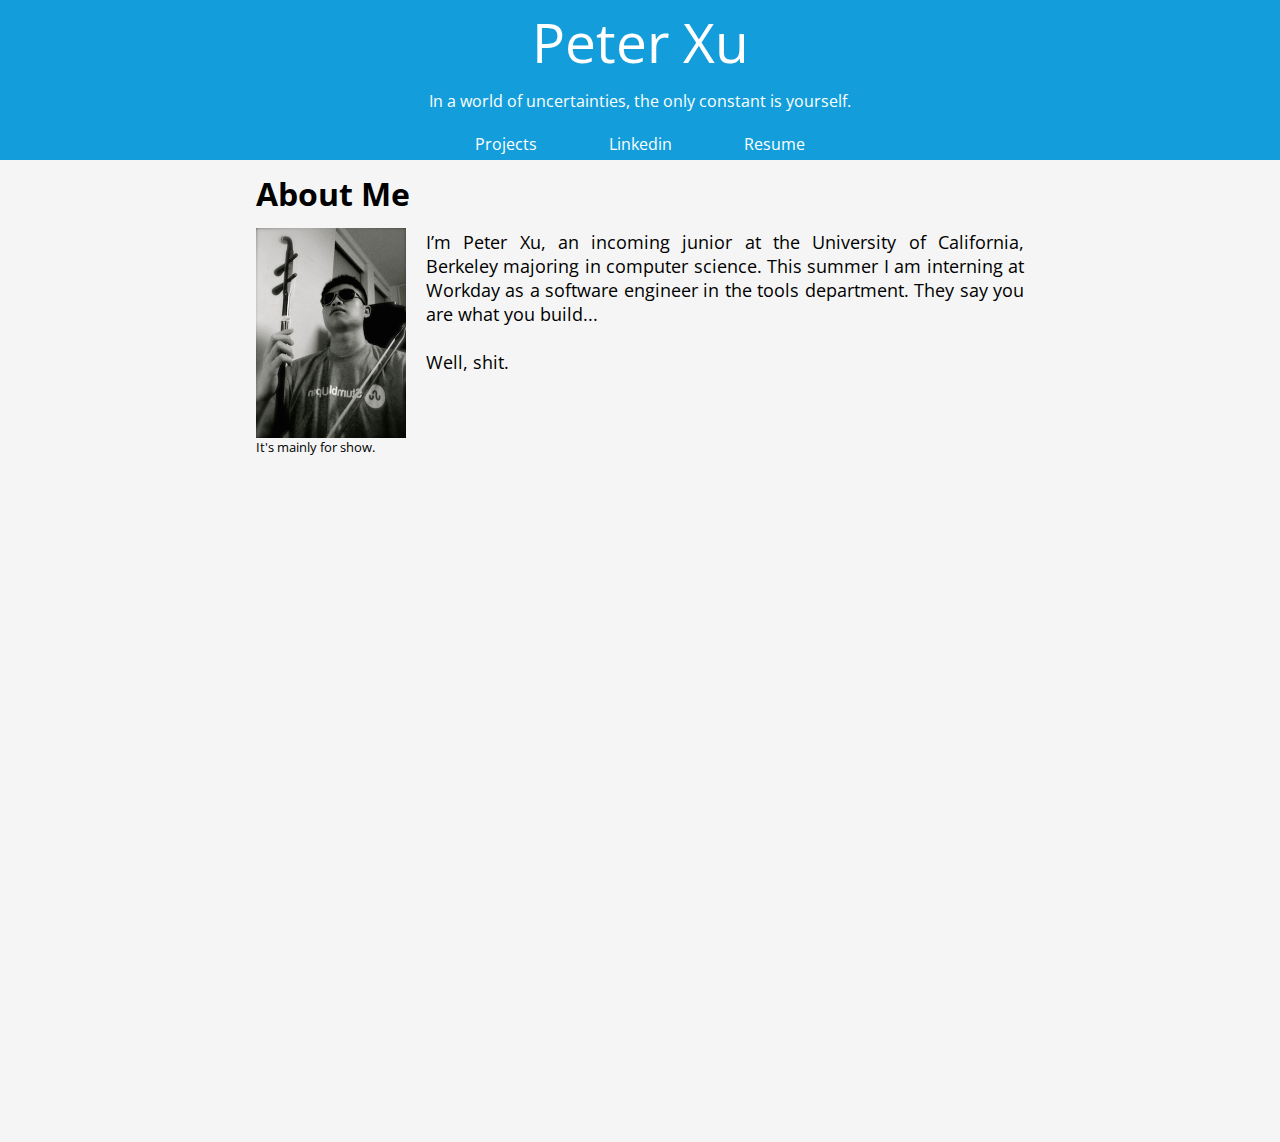
==== index.html @ 25cdc6d2 "Updated home page" ====
<html>
	<head>
		<meta http-equiv="Content-Type" content="text/html;charset=utf-8">
		<link href="template.css" type="text/css" rel="stylesheet">
		<link href='http://fonts.googleapis.com/css?family=Open+Sans:300' rel='stylesheet' type='text/css'>
		<title> Peter Xu </title>
	</head>

	<body>
		<div id="main_body">
			<div id="top_bar">
				<p id="Name"> 
					<a href="index.html" id="Name1"> Peter Xu </a>
				</p>
				<p id="quote"> "The more I change, the less I stay the same." </p>
					<ul id="nav_bar">
						<a href = "projects.html"> <li>  Projects  </li> </a>
						<a href = "https://linkedin.com/in/peterxu30" target="_blank"> <li> Linkedin </li> </a>
						<a href = "resume.html"> <li>  Resume </li> </a>
						<!-- <a href="blog.html"> <li> Blog </li> </a> -->
					</ul>
			</div>
			<div id="page_content">
				<h1 class="page_header"> About Me </h1>
				<figure id="prof_img_block">
					<img id="prof_img" src="img/musician_xu_small.jpg">
					<figcaption> It's mainly for show. </figcaption>
				</figure>
				<p class="content" id="intro"> 
					I’m Peter Xu, an incoming junior at the University of California, Berkeley majoring in computer science. This summer I am interning at Workday as a software engineer in the tools department. They say you are what you build...
					<br>
					<br>
					Well, shit.
				</p>
			</div>
		</div>
		<script src="js/QuoteChange.js"></script>
		<script>
		  (function(i,s,o,g,r,a,m){i['GoogleAnalyticsObject']=r;i[r]=i[r]||function(){
		  (i[r].q=i[r].q||[]).push(arguments)},i[r].l=1*new Date();a=s.createElement(o),
		  m=s.getElementsByTagName(o)[0];a.async=1;a.src=g;m.parentNode.insertBefore(a,m)
		  })(window,document,'script','//www.google-analytics.com/analytics.js','ga');

		  ga('create', 'UA-58961771-1', 'auto');
		  ga('send', 'pageview');

		</script>
	</body>
</html>
---- template.css ----
body {
	padding: 0;
	margin: 0;
	font-family: 'Open Sans', Arial;
	background-color: whitesmoke;
}

a {
	text-decoration: none;
}

#main_body {
	/*width: 1000px;*/
	margin-left: auto;
	margin-right: auto;
	/*height: 1000px;*/
}

/* HEADER SECTION */

#top_bar {
	background-color: rgba(19, 158, 219, 6); /* #139EDB; rgba(19, 158, 219, 7)*/ 
	color: white;
	height: 150px;
	font-family: 'Open Sans', Arial;
	text-align: center;

}

#top_bar a {
	color: white;
}


#Name { /* Peter Xu */
	font-family: 'Open Sans', Arial;
	font-size: 343.75%; /*55px;*/
	padding-top: 0.3%;
	margin-bottom: -5px;
}

#quote {
	/*color: #CCCCCC;*/
}

ul#nav_bar {
	background-color: #139EDB;
	padding: 0%;
	/*height: 30px;*/
}

#nav_bar li {
	/*position: relative;*/
	display: inline-block; 
	text-align: center;
	width: 120px;
	padding: 5px;
	padding-top: 5px;
	border-radius: 2px;
	transition: all 0.4s;
	-webkit-transition: all 0.4s;
	-moz-transition: all 0.4s;
}

#nav_bar li:hover {
	background-color: red;
}

/* PAGE CONTENT */
#page_content {
	width: 60%;
	height: 100%;
	margin: auto;
	margin-top: 30px;
	margin-bottom: 70px;
}

#page_content p {
	font-size: 18px;
	color: black;
	text-align: justify;
}

.page_header {
	/*text-align: center;*/
	margin-top: -1%;
	margin-bottom: -0.5%;
}

#page_content a {
	color: rgba(19, 158, 219, 6);
}

#page_content a:hover {
	color: deepskyblue;
}

#prof_img {
	width: 150px;
	height: 210px;
	margin-right: 2%;
	margin-top: 2%;
	float: left;
}

#prof_img_block {
	float: left;
	margin-left: 0px;
	margin-right: -40px;
	font-size: 13px;
}

#intro {
	margin-left: 170px;
}
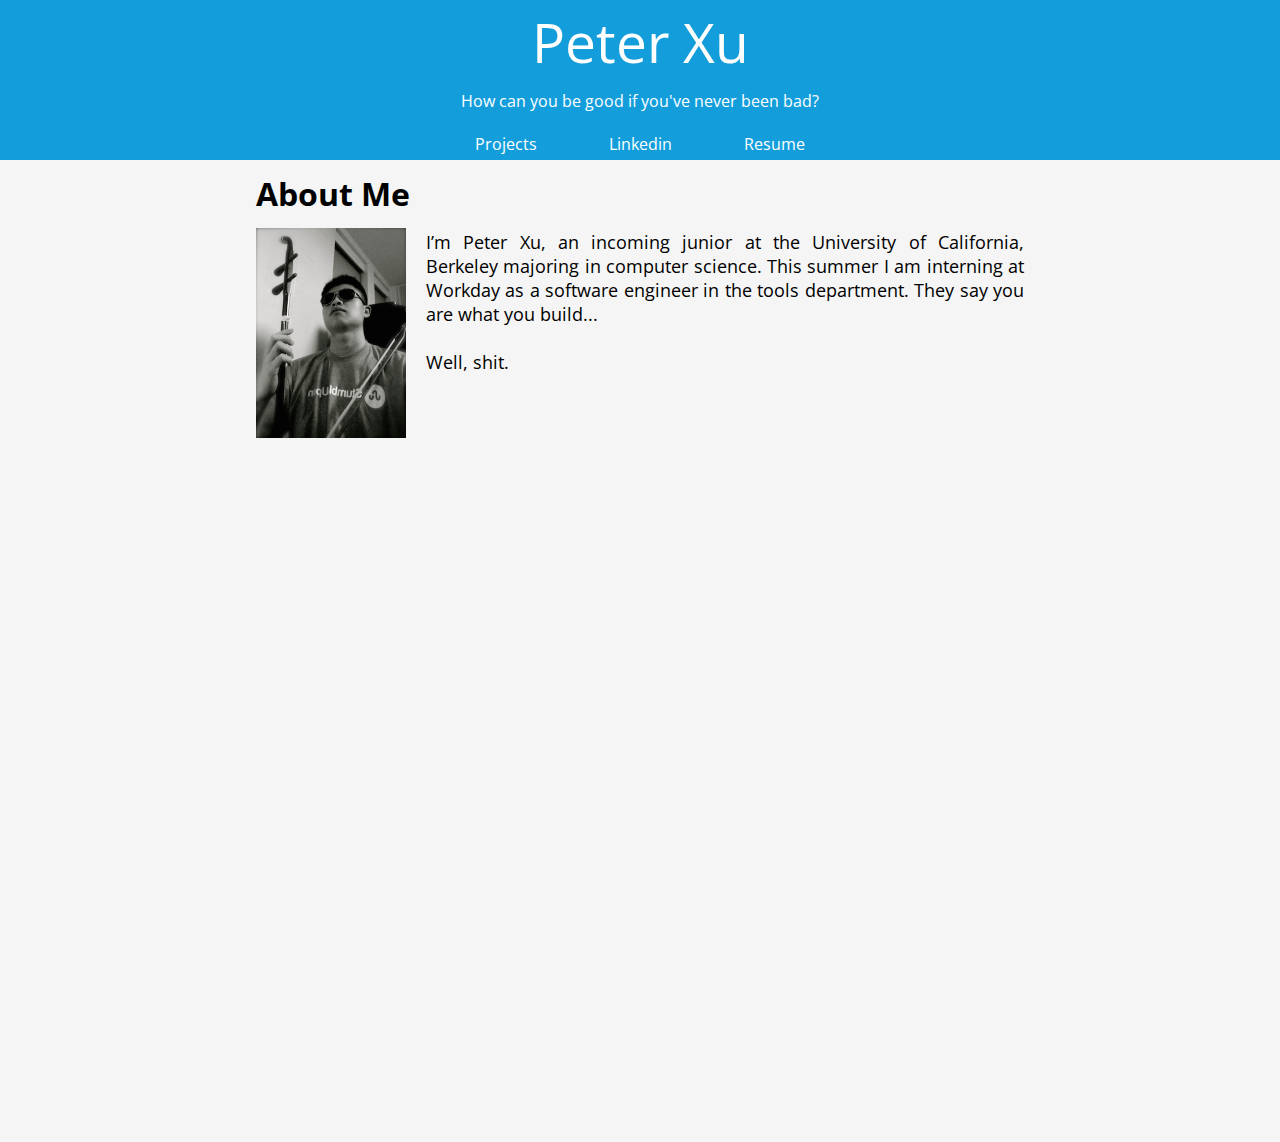
==== commit a8814857: "rm figcaption" ====
--- a/index.html
+++ b/index.html
@@ -24,7 +24,6 @@
 				<h1 class="page_header"> About Me </h1>
 				<figure id="prof_img_block">
 					<img id="prof_img" src="img/musician_xu_small.jpg">
-					<figcaption> It's mainly for show. </figcaption>
 				</figure>
 				<p class="content" id="intro"> 
 					I’m Peter Xu, an incoming junior at the University of California, Berkeley majoring in computer science. This summer I am interning at Workday as a software engineer in the tools department. They say you are what you build...
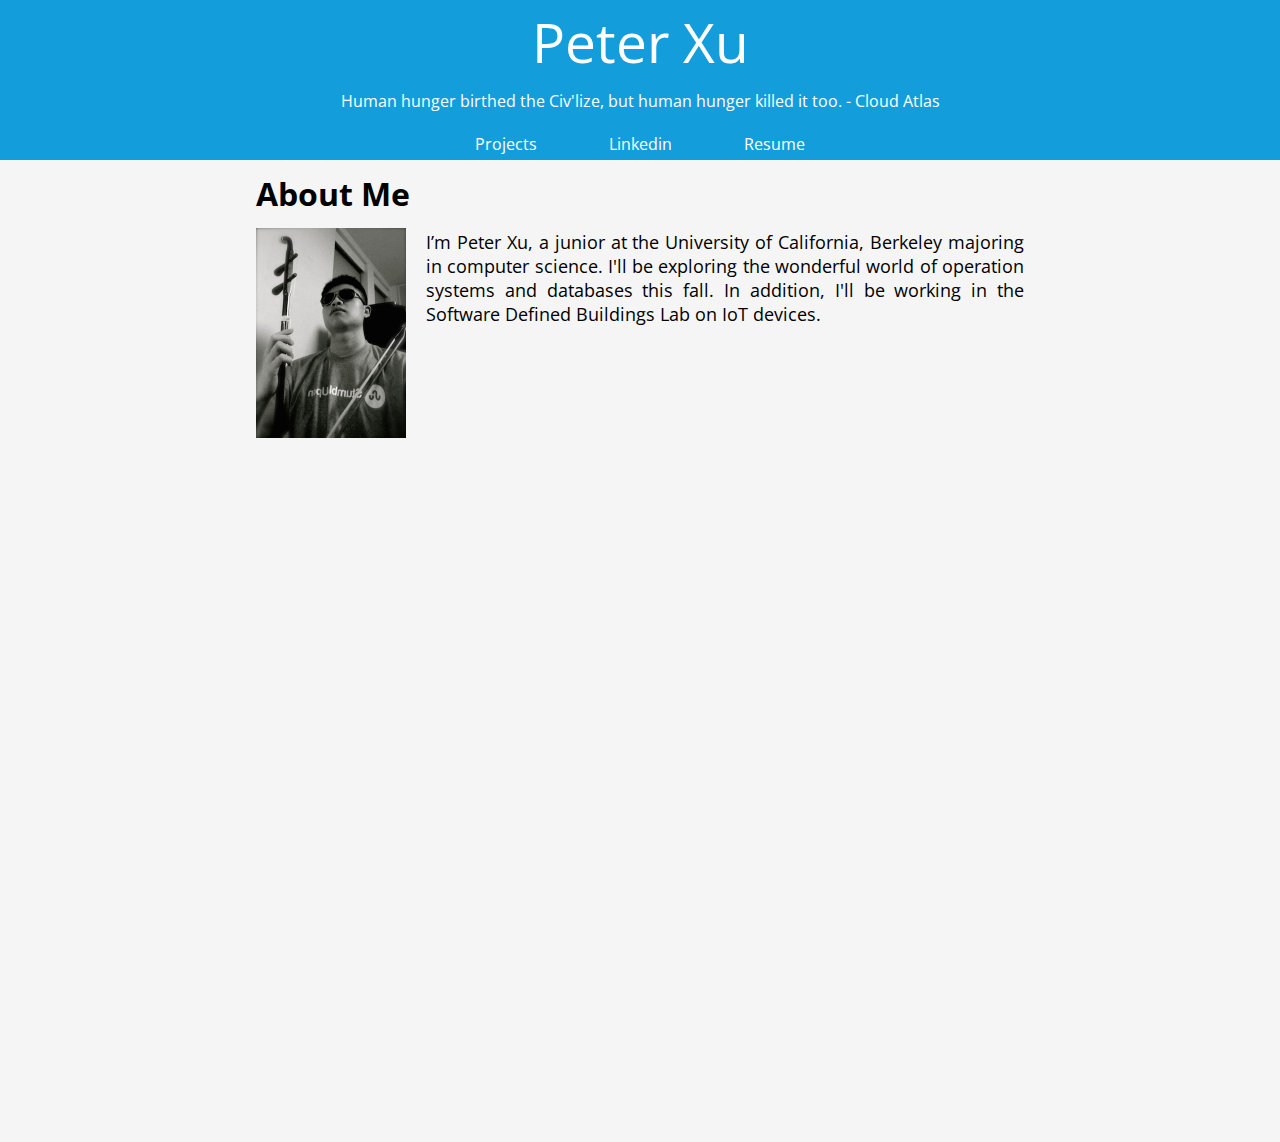
==== commit e55cbf7a: "Updated front page" ====
--- a/index.html
+++ b/index.html
@@ -26,10 +26,7 @@
 					<img id="prof_img" src="img/musician_xu_small.jpg">
 				</figure>
 				<p class="content" id="intro"> 
-					I’m Peter Xu, an incoming junior at the University of California, Berkeley majoring in computer science. This summer I am interning at Workday as a software engineer in the tools department. They say you are what you build...
-					<br>
-					<br>
-					Well, shit.
+					I’m Peter Xu, a junior at the University of California, Berkeley majoring in computer science. I'll be exploring the wonderful world of operation systems and databases this fall. In addition, I'll be working in the Software Defined Buildings Lab on IoT devices.
 				</p>
 			</div>
 		</div>
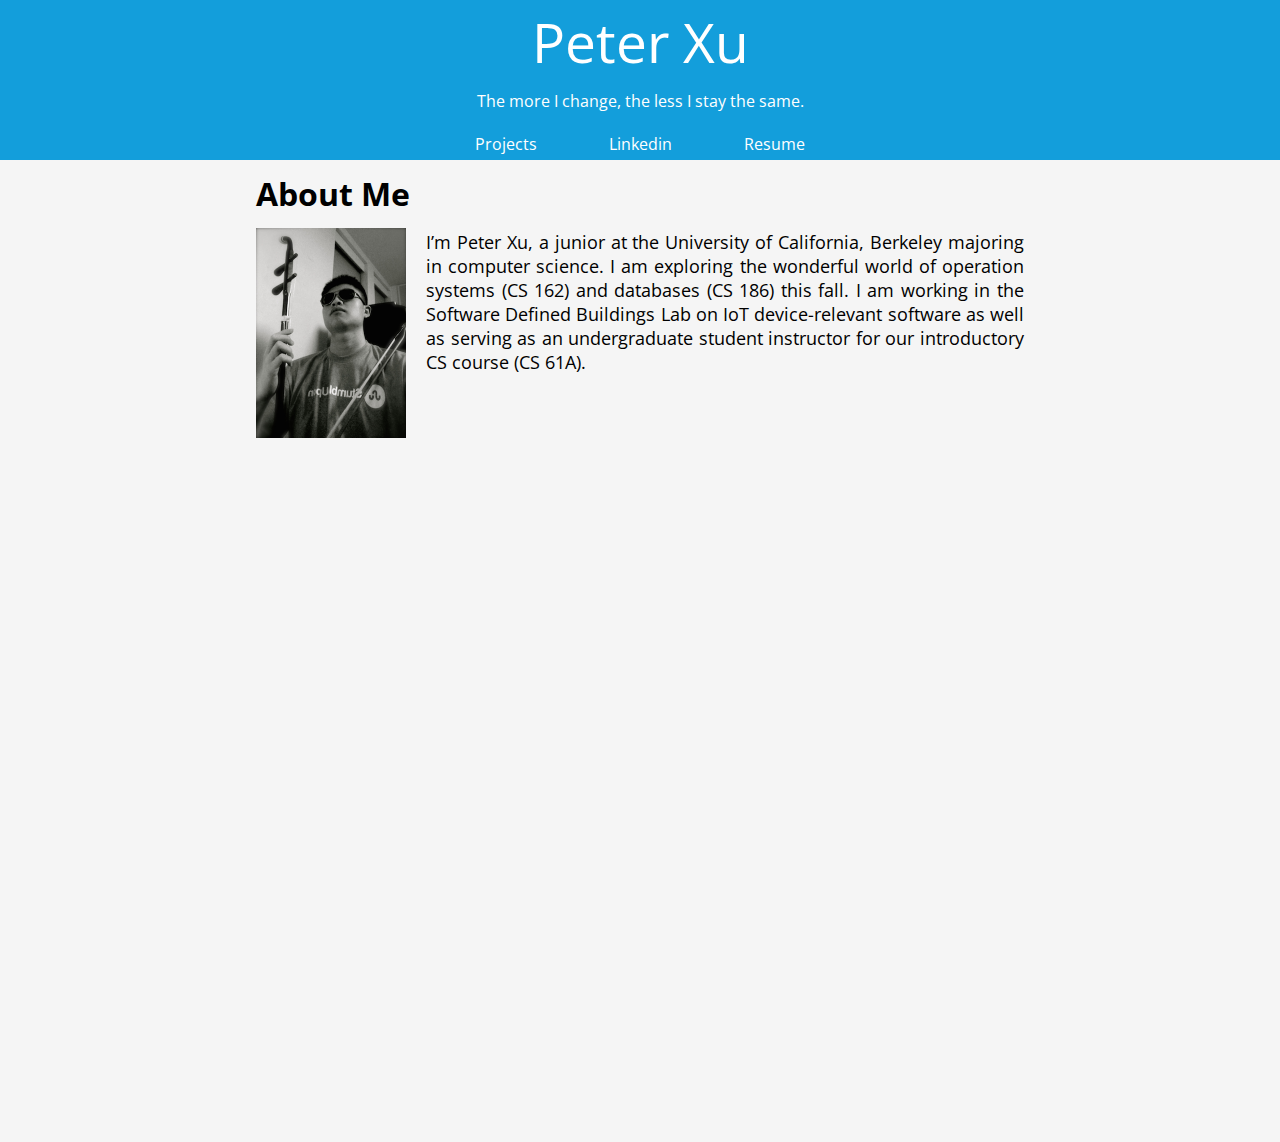
==== commit e10813cc: "updated front pg" ====
--- a/index.html
+++ b/index.html
@@ -26,7 +26,7 @@
 					<img id="prof_img" src="img/musician_xu_small.jpg">
 				</figure>
 				<p class="content" id="intro"> 
-					I’m Peter Xu, a junior at the University of California, Berkeley majoring in computer science. I'll be exploring the wonderful world of operation systems and databases this fall. In addition, I'll be working in the Software Defined Buildings Lab on IoT devices.
+					I’m Peter Xu, a junior at the University of California, Berkeley majoring in computer science. I am exploring the wonderful world of operation systems (CS 162) and databases (CS 186) this fall. I am working in the Software Defined Buildings Lab on IoT device-relevant software as well as serving as an undergraduate student instructor for our introductory CS course (CS 61A). 
 				</p>
 			</div>
 		</div>
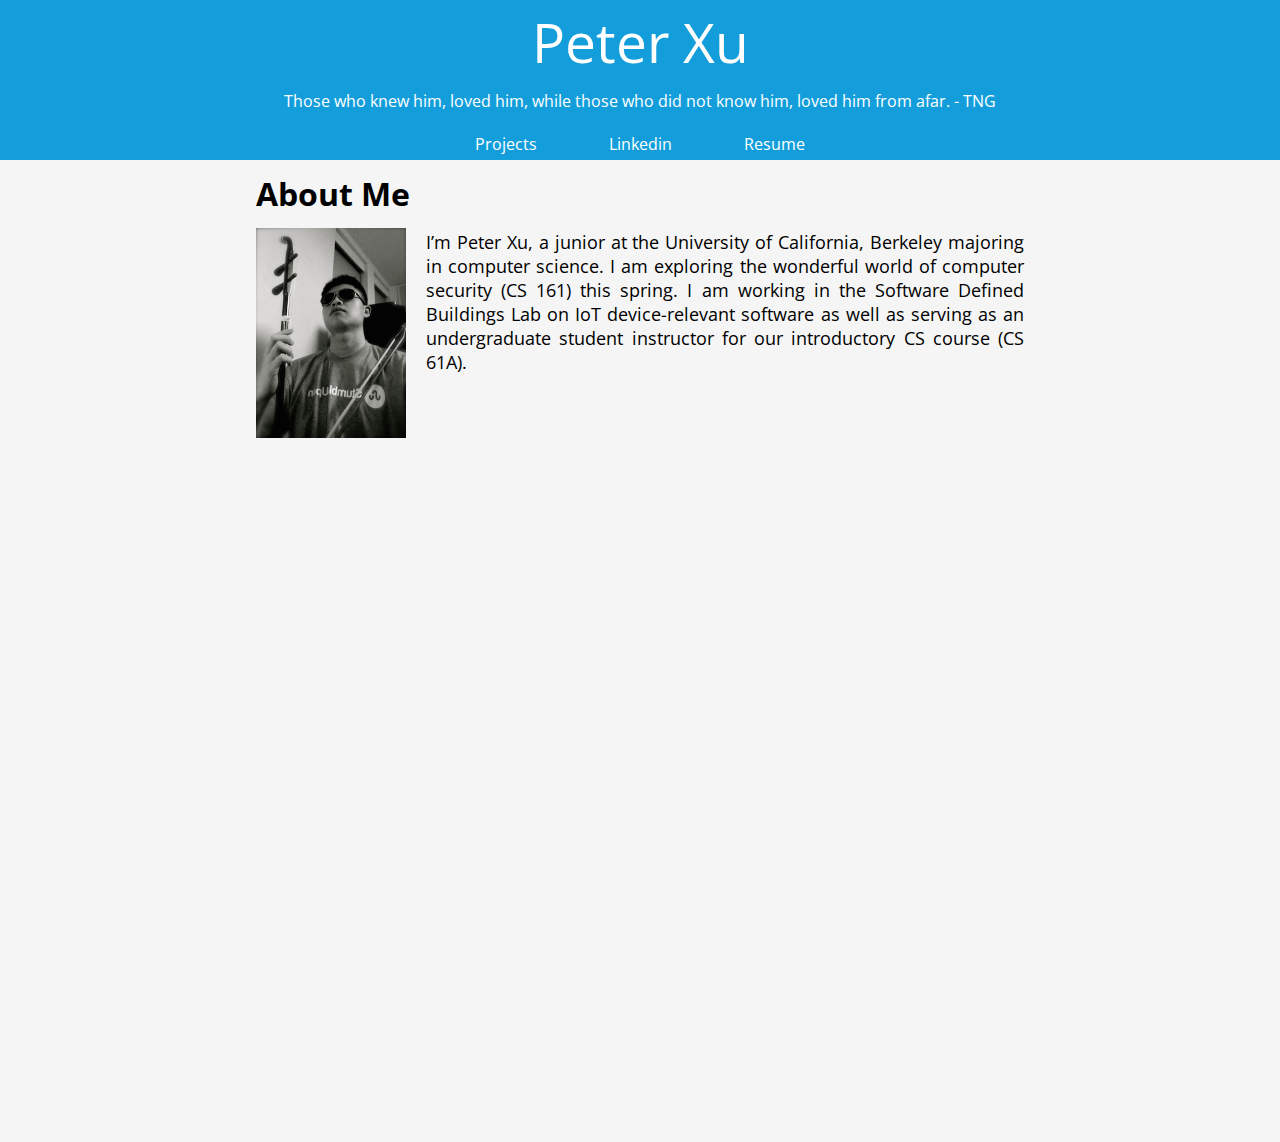
==== commit eedaefc7: "update home pg" ====
--- a/index.html
+++ b/index.html
@@ -26,7 +26,7 @@
 					<img id="prof_img" src="img/musician_xu_small.jpg">
 				</figure>
 				<p class="content" id="intro"> 
-					I’m Peter Xu, a junior at the University of California, Berkeley majoring in computer science. I am exploring the wonderful world of operation systems (CS 162) and databases (CS 186) this fall. I am working in the Software Defined Buildings Lab on IoT device-relevant software as well as serving as an undergraduate student instructor for our introductory CS course (CS 61A). 
+					I’m Peter Xu, a junior at the University of California, Berkeley majoring in computer science. I am exploring the wonderful world of computer security (CS 161) this spring. I am working in the Software Defined Buildings Lab on IoT device-relevant software as well as serving as an undergraduate student instructor for our introductory CS course (CS 61A). 
 				</p>
 			</div>
 		</div>
--- a/template.css
+++ b/template.css
@@ -41,6 +41,26 @@
 
 #quote {
 	/*color: #CCCCCC;*/
+	/*opacity:0;*/
+    /*transition: opacity 2s;*/
+    /*-webkit-transition: opacity 2s;*/
+    -webkit-animation: fadein 2s; /* Safari, Chrome and Opera > 12.1 */
+       -moz-animation: fadein 2s; /* Firefox < 16 */
+        -ms-animation: fadein 2s; /* Internet Explorer */
+         -o-animation: fadein 2s; /* Opera < 12.1 */
+            animation: fadein 2s;
+            animation-name: fade;
+            animation-duration: 2s;
+}
+
+@-webkit-keyframes fade {
+	from {opacity: 0;}
+	to {opacity: 1;}
+}
+
+@keyframes fade {
+	from {opacity: 0;}
+	to {opacity: 1;}
 }
 
 ul#nav_bar {
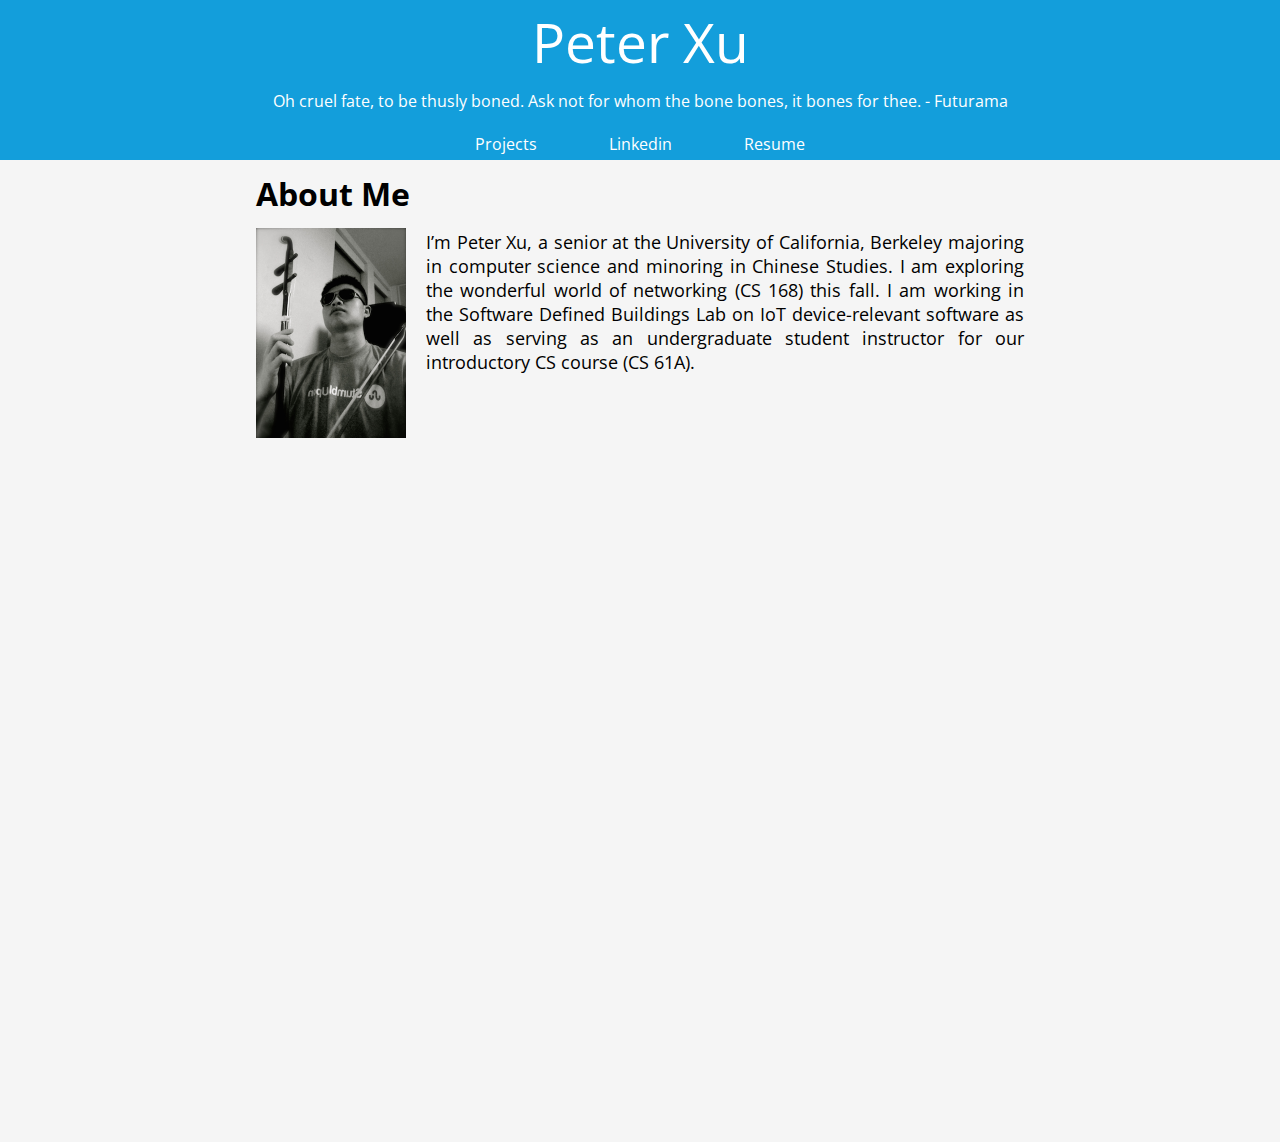
==== commit cfe5a35e: "updated intro blurb" ====
--- a/index.html
+++ b/index.html
@@ -26,7 +26,7 @@
 					<img id="prof_img" src="img/musician_xu_small.jpg">
 				</figure>
 				<p class="content" id="intro"> 
-					I’m Peter Xu, a junior at the University of California, Berkeley majoring in computer science. I am exploring the wonderful world of computer security (CS 161) this spring. I am working in the Software Defined Buildings Lab on IoT device-relevant software as well as serving as an undergraduate student instructor for our introductory CS course (CS 61A). 
+					I’m Peter Xu, a senior at the University of California, Berkeley majoring in computer science and minoring in Chinese Studies. I am exploring the wonderful world of networking (CS 168) this fall. I am working in the Software Defined Buildings Lab on IoT device-relevant software as well as serving as an undergraduate student instructor for our introductory CS course (CS 61A). 
 				</p>
 			</div>
 		</div>
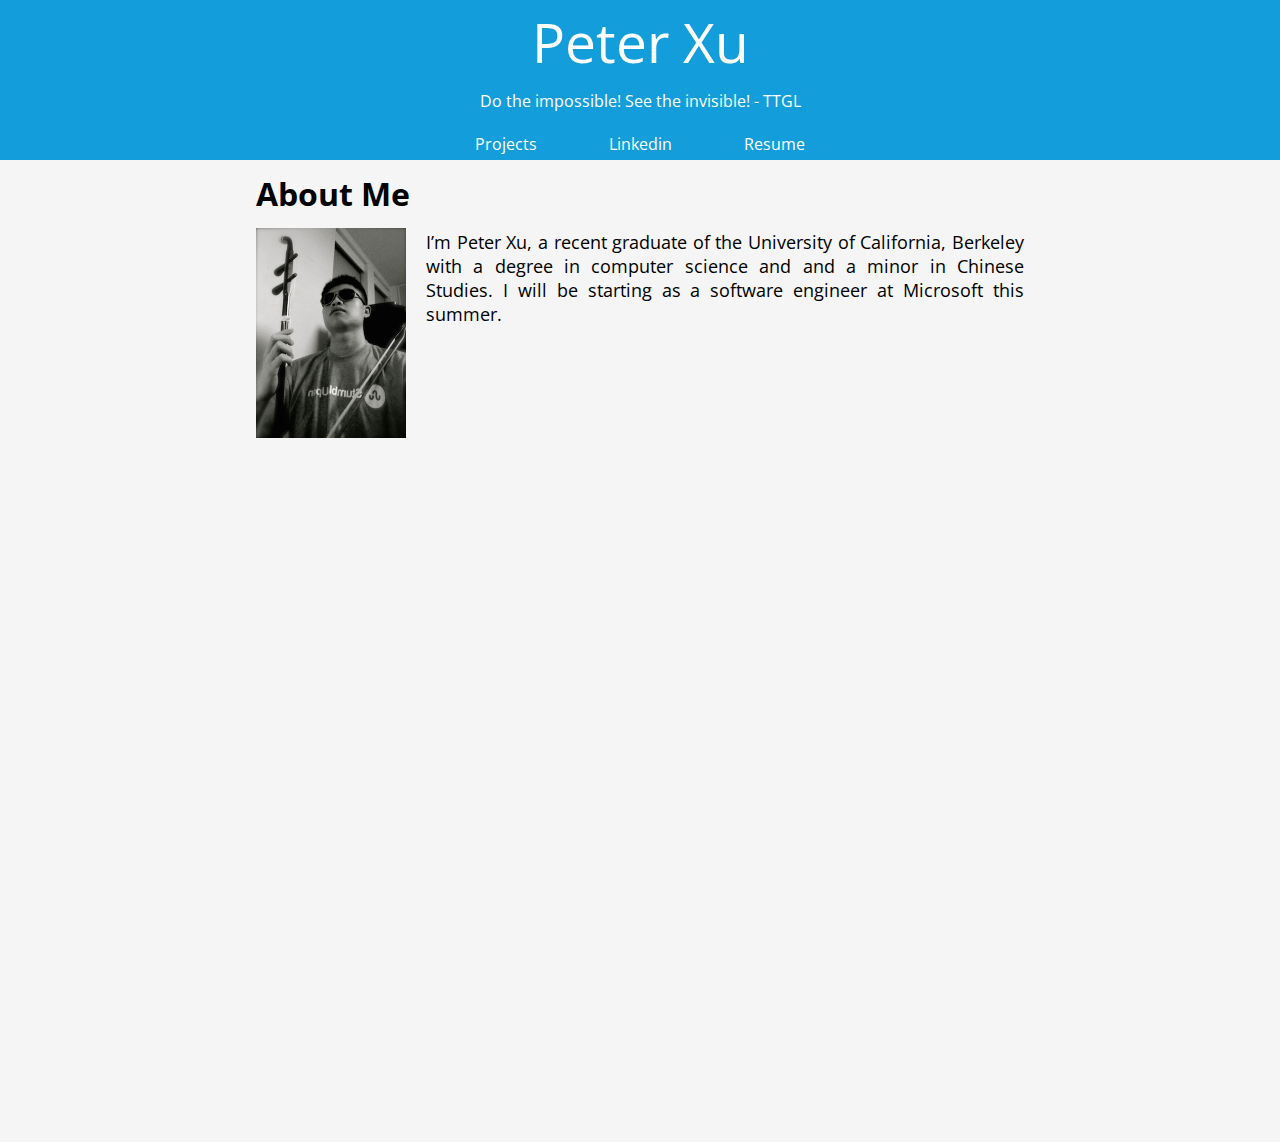
==== commit 6bbc4739: "updated index" ====
--- a/index.html
+++ b/index.html
@@ -26,7 +26,7 @@
 					<img id="prof_img" src="img/musician_xu_small.jpg">
 				</figure>
 				<p class="content" id="intro"> 
-					I’m Peter Xu, a senior at the University of California, Berkeley majoring in computer science and minoring in Chinese Studies. I am exploring the wonderful world of networking (CS 168) this fall. I am working in the Software Defined Buildings Lab on IoT device-relevant software as well as serving as an undergraduate student instructor for our introductory CS course (CS 61A). 
+					I’m Peter Xu, a recent graduate of the University of California, Berkeley with a degree in computer science and and a minor in Chinese Studies. I will be starting as a software engineer at Microsoft this summer. 
 				</p>
 			</div>
 		</div>
@@ -42,4 +42,4 @@
 
 		</script>
 	</body>
-</html>+</html>
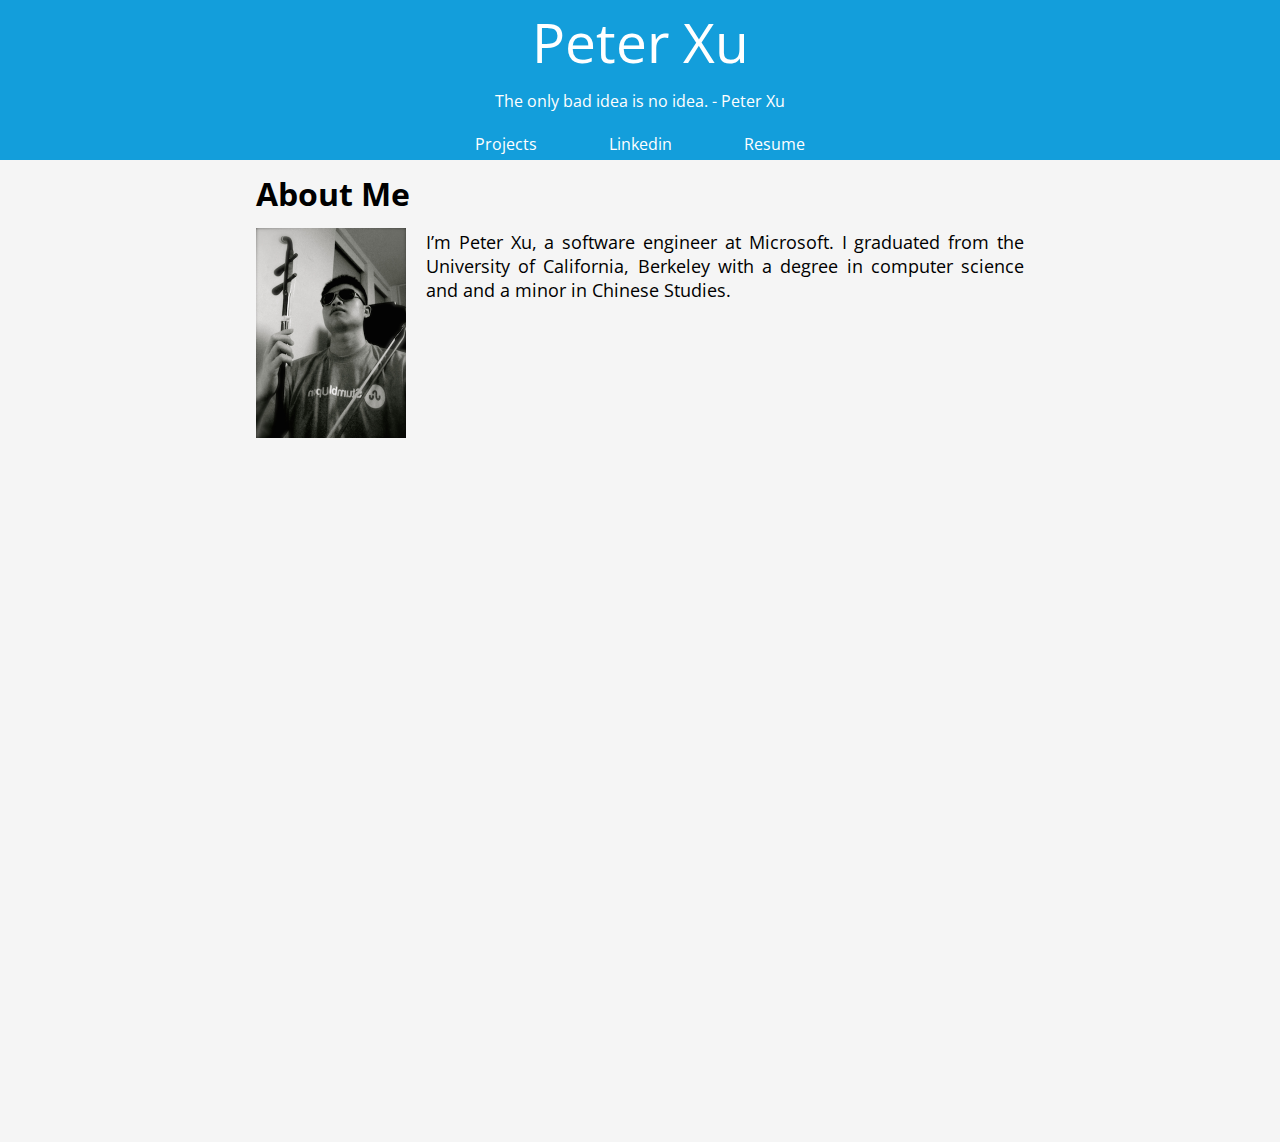
==== commit 567c0226: "updated homepage" ====
--- a/index.html
+++ b/index.html
@@ -26,7 +26,7 @@
 					<img id="prof_img" src="img/musician_xu_small.jpg">
 				</figure>
 				<p class="content" id="intro"> 
-					I’m Peter Xu, a recent graduate of the University of California, Berkeley with a degree in computer science and and a minor in Chinese Studies. I will be starting as a software engineer at Microsoft this summer. 
+					I’m Peter Xu, a software engineer at Microsoft. I graduated from the University of California, Berkeley with a degree in computer science and and a minor in Chinese Studies.
 				</p>
 			</div>
 		</div>
